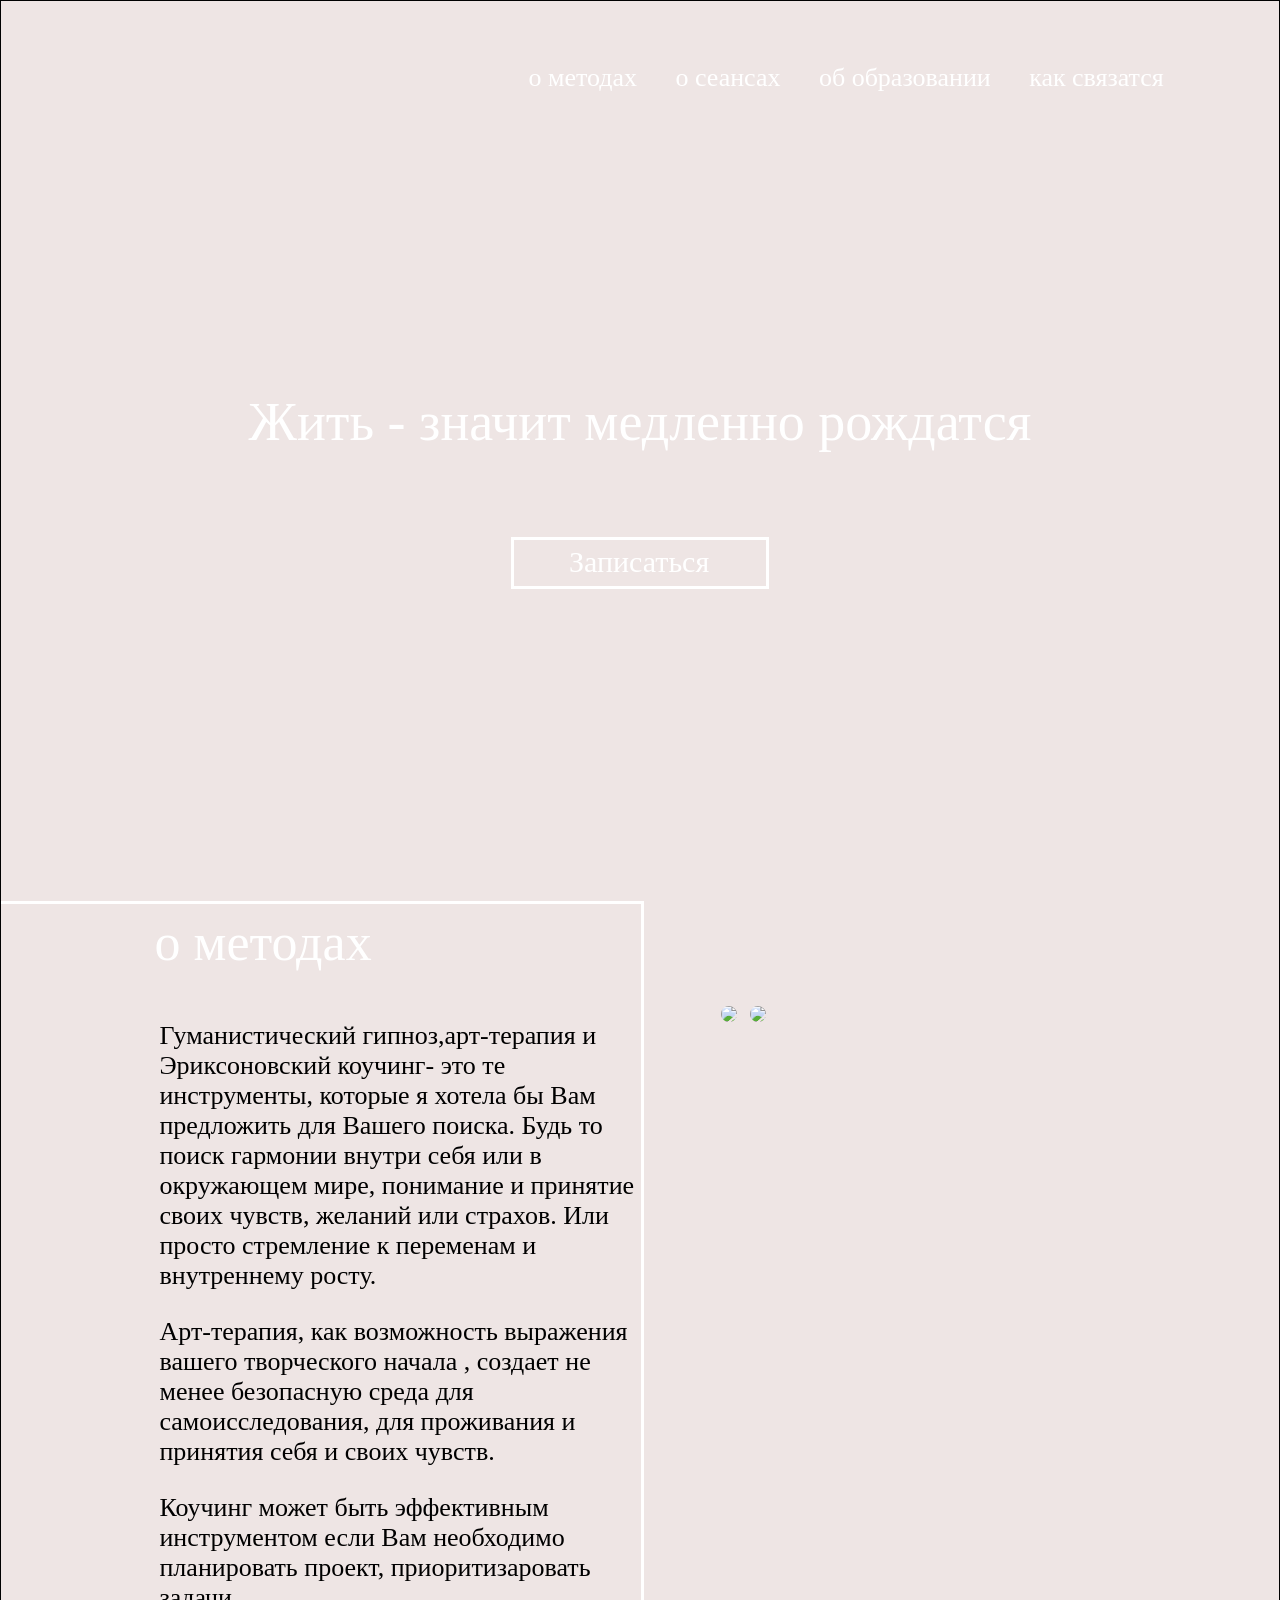
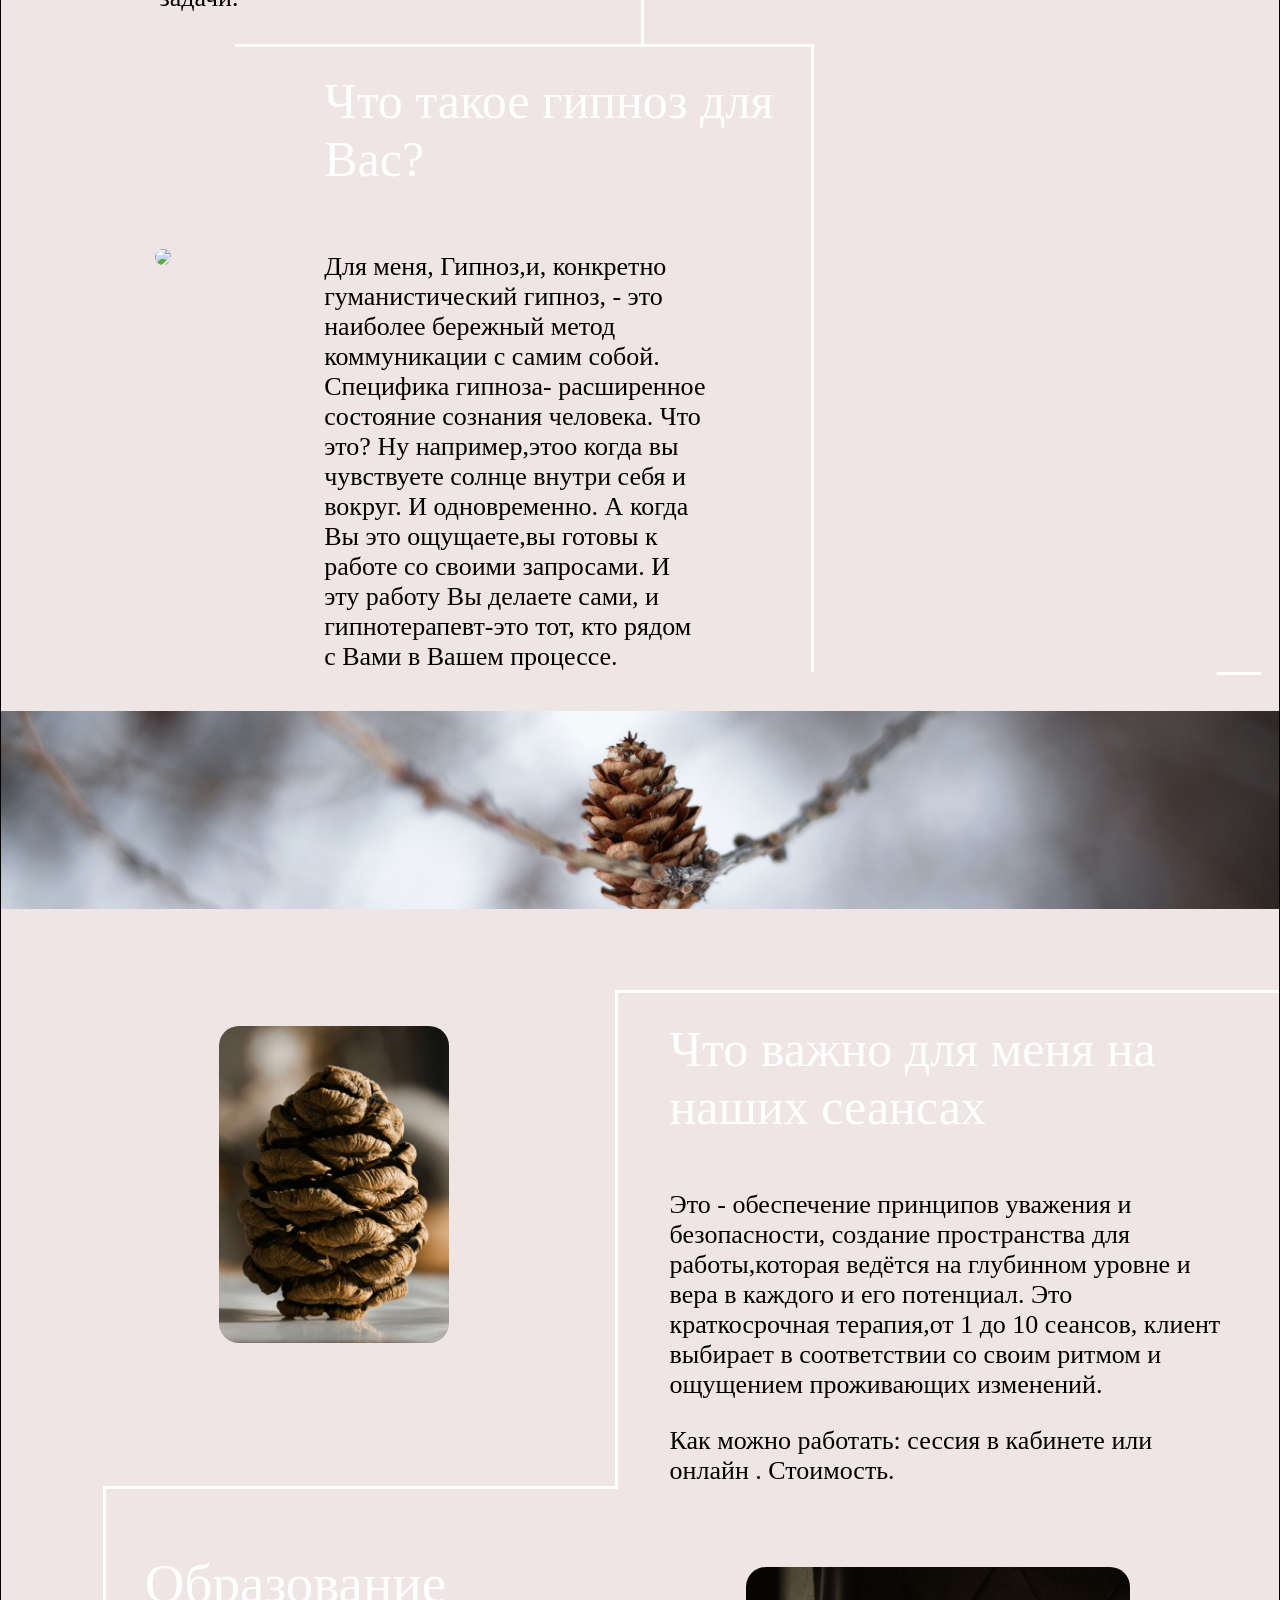
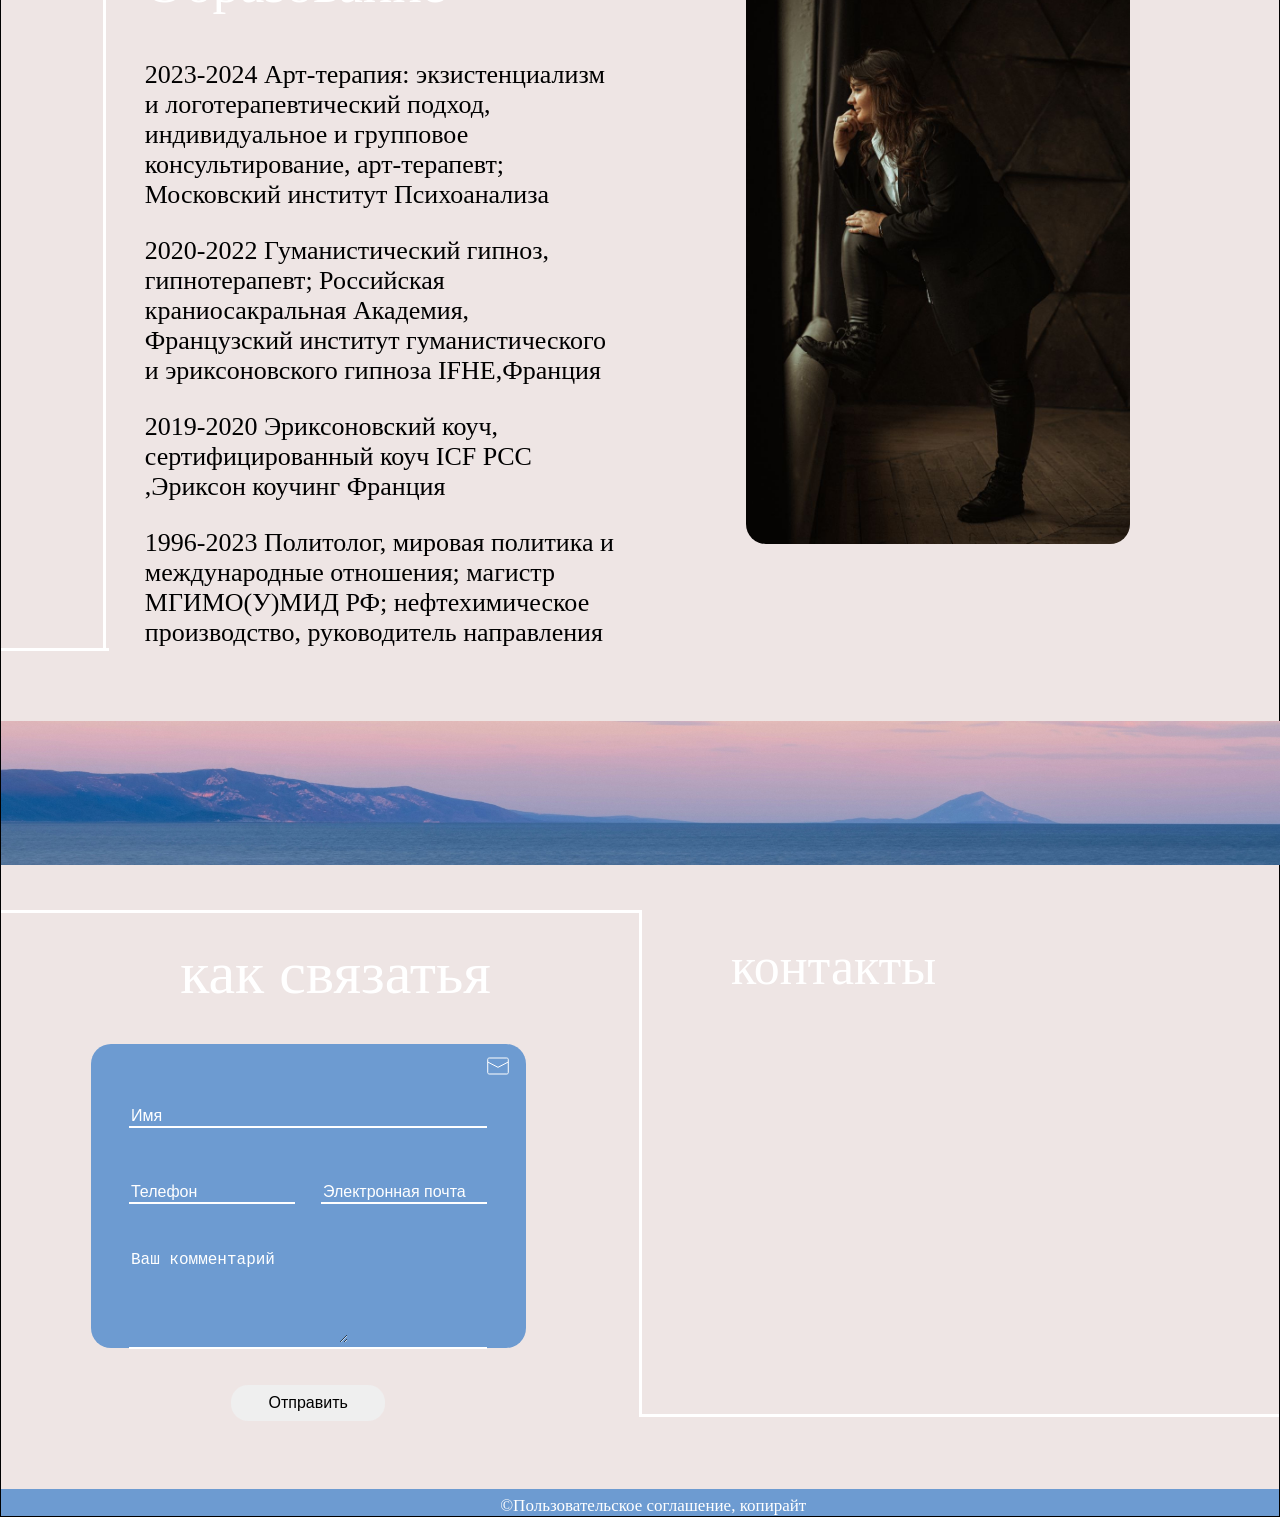
==== public/index.html @ 200267c7 "add:server" ====
<!DOCTYPE html>
<html lang="en">

<head>
    <meta charset="UTF-8">
    <meta name="viewport" content="width=device-width,
initial-scale=1.0">
    <title>Document</title>
    <link href="styles.css" rel="stylesheet">
</head>

<body>
    <div class="imj">
        <div class="grup">
            <div class="method">
                <p class="text"> о методах</p>
            </div>
            <div class="session">
                <p class="text"> о сеансах</p>
            </div>
            <div class="a_education">
                <p class="text"> об образовании</p>
            </div>
            <div class="contact">
                <p class="text"> как связатся</p>
            </div>
        </div>
        <div class="title">
            <p class="title0"> Жить - значит медленно рождатся</p>
        </div>
        <div class="sign_up">
            <p class="zap"> Записаться </p>
        </div>
    </div>
    <div class="about_method">
        <div class="description">
            <div class="methods">
                о методах
            </div>
            <div class="metods_text">
                <p> Гуманистический гипноз,арт-терапия и Эриксоновский
                    коучинг- это те инструменты, которые я хотела бы
                    Вам
                    предложить для Вашего поиска. Будь то поиск
                    гармонии внутри себя или в окружающем мире, понимание и
                    принятие своих чувств, желаний или страхов. Или
                    просто стремление к переменам и внутреннему росту.
                </p>
                <p>Арт-терапия, как возможность выражения вашего
                    творческого начала , создает не менее безопасную среда
                    для
                    самоисследования, для проживания и принятия себя и
                    своих чувств.</p>
                <p> Коучинг может быть эффективным
                    инструментом
                    если Вам необходимо планировать проект,
                    приоритизаровать задачи.</p>
            </div>
        </div>
        <div class="cartinca_grup">
            <div class="cartinca1">
                <img class="photo1" src="https://s3-alpha-sig.figma.com/img/a89f/f282/dc2de478c179d8bf45637
625c44add91?Expires=1710115200&Key-Pair-Id=APKAQ4GOSFWCVNEHN3O4&Signatu
re=CC83K0SYwEdi1xCtmpkBZCKpI4whh64R3u7VKeUGIrd-cfKcqhLoLGvbbAO0hN97~hJK
5yxsXL9Fj0cUIIPGw--SnJXgdNinSQIkK7k5N~qNenr~oLDR-oO5rzXRulROm1xtgIOmZmi
z2IouPjQajpnuM5EhRVffcZmTNMrA4J~Lh7IVxEz3bxT1fZ4uHdak3HrfzDZELCMn85q6dM
99xhRjxYpY8B4I-pU7K7Id3lix6DVfhCBVjKLnkspj4Yt8dmpiE~wUL6JflCMgFsjaVNLyH
s9ytZmKicPismzioRE2r2IiuGUfVvpyYlEd~1He~yL7BFKiLf1jUzYFZIV-Ug__" />
            </div>
            <div class="cartinca2">
                <img class="photo2" src="https://s3-alpha-sig.figma.com/img/df22/7b2b/e4ef651e5d06ac7bb0f1d
91c601410c3?Expires=1710115200&Key-Pair-Id=APKAQ4GOSFWCVNEHN3O4&Signatu
re=d5~v7t0cSWYMuyi5Yyb5U0dXZDXDk3UHoNWBxoQpQYd0pPxEHsIGSiIkiaArlbZbZSlC
PAvQqmpT7sUQ4jUcuLUYG1wep9lqHWhQBJasqjsbvSnrJZhvix2xCttduAcoPnRuP7YJwhA
RLE1biAbuDZv0Ev4XODBdpO7HpQRBsVWN3BCw9VOCxudFjSjmhrm6eHibdcYLKz9Vzxut9n
N1kFMm4bQFCvD2~1rp45zuzOis5J0ir4OzOItQ65-2KLITsR9wE8EuVCu1OQuSmEu3GOrtj
O-s1~VAsemc8~7cvyUjfbJNP51NE0LGg65L7~PGT0Uun3p6oAVaA9KahRUifw__" />
            </div>
        </div>
    </div>
    <div class="grup_gipnosisFlex">
        <div class="cartinca3">
            <img class="photo3" src="https://s3-alpha-sig.figma.com/img/94cb/b790/695d010c2af7e40ab766a
9726b3df049?Expires=1710115200&Key-Pair-Id=APKAQ4GOSFWCVNEHN3O4&Signatu
re=lv~RazjJh~GpRYfQjBdkm9ODgKHRuVwBLQzl9xyirwqb0R064o4ZVauYqQGDjq1n6S0~
TS9p23ZtbgeKnDMO5phkfvNx0VTEdDiWyHDAIG1Y36GRdVKAS7sS5LVnmVvwVM1gHuweWJf
8bgkqZAM-shtSv4CYhHNVfffaPujCzshbF7TS8sloAEOPkpj9fo831UuhPfGyoeMh4hR9Yc
6kaJ-UODWTAypazVM19xsVmaImyC1mY8X4cDc5BSP26b-touX0tDgEBkhs88PL3RUQeCjP4
tyoldl3Xf84yWEbrYejmjsy4rkAq0JRldRWkJSefaA2OnoTjcZEwy7msFOMmw__" />
        </div>
        <div class="grup_gypnosis">
            <div class="hypnosis">
                Что такое гипноз для Вас?
            </div>
            <div class="text_hypnosis">
                Для меня, Гипноз,и, конкретно гуманистический гипноз, -
                это наиболее бережный метод коммуникации с
                самим
                собой. Специфика гипноза- расширенное состояние
                сознания человека. Что это? Ну например,этоо когда
                вы
                чувствуете солнце внутри себя и вокруг. И одновременно.
                А когда Вы это ощущаете,вы готовы к работе
                со
                своими
                запросами. И эту работу Вы делаете сами, и
                гипнотерапевт-это тот, кто рядом с Вами в Вашем
                процессе.
            </div>
        </div>
    </div>
    <div class="stub">
    </div>
    <div class="cartinca4"></div>
    <div class="grupFlex">
        <div class="cartinca5">
            <img class="photo5" src="./images/cone.jpg" alt="img">
        </div>
        <div class="important_grup">
            <div class="important">
                Что важно для меня на наших сеансах
            </div>
            <div class="important_text">
                <p>Это - обеспечение принципов уважения и безопасности,
                    создание пространства для работы,которая
                    ведётся
                    на
                    глубинном уровне и вера в каждого и его потенциал.
                    Это краткосрочная терапия,от 1 до 10 сеансов,
                    клиент
                    выбирает в соответствии со своим ритмом и ощущением
                    проживающих изменений.</p>
                Как можно работать: сессия в
                кабинете или онлайн . Стоимость.
            </div>
        </div>
    </div>
    <div class="education_flex">
        <div class="education_grup">
            <div class="education">
                Образование
            </div>
            <div class="text_education">
                <p> 2023-2024 Арт-терапия: экзистенциализм и
                    логотерапевтический подход, индивидуальное и групповое
                    консультирование, арт-терапевт; Московский институт
                    Психоанализа</p>
                <p> 2020-2022 Гуманистический гипноз,
                    гипнотерапевт; Российская краниосакральная Академия,
                    Французский институт гуманистического и
                    эриксоновского
                    гипноза IFHE,Франция</p>
                <p> 2019-2020 Эриксоновский коуч, сертифицированный коуч
                    ICF PCC ,Эриксон коучинг
                    Франция </p>
                1996-2023 Политолог, мировая политика и международные
                отношения; магистр МГИМО(У)МИД РФ;
                нефтехимическое
                производство, руководитель направления
            </div>
        </div>
        <div class="cartinca6">
            <img class="photo6" src="./images/73ca1a9769c99b948644e94cf662efa6.jpg" alt="imj">
        </div>
    </div>
    <div class="stub2">
        <p></p>
    </div>
    <div class="cartinca7"></div>
    <div class="global_flex">
        <div class="forma_text">
            <div class="contact_bottom">
                как связатья
            </div>
            <div class="forma">
                <div class="forma_pismo">
                    <svg width="22" height="18" viewBox="0 0 22 18" fill="none" xmlns="http://www.w3.org/2000/svg">
                        <path d="M0.733337 5L11 10.3333L21.2667 5M2.2
1H19.8C20.189 1 20.562 1.14048 20.8371 1.39052C21.1121 1.64057 21.2667
1.97971 21.2667 2.33333V15.6667C21.2667 16.0203 21.1121 16.3594 20.8371
16.6095C20.562 16.8595 20.189 17 19.8 17H2.2C1.81102 17 1.43797 16.8595
1.16291 16.6095C0.887861 16.3594 0.733337 16.0203 0.733337
15.6667V2.33333C0.733337 1.97971 0.887861 1.64057 1.16291
1.39052C1.43797 1.14048 1.81102 1 2.2 1Z" stroke="white" />
                    </svg>
                </div>
                <form id="feedback-form">
                    <div class="form_name">
                        <input type="text" id="name" name="name" required placeholder="Имя">
                    </div>
                    <div class="forma_flex">
                        <div class="form_phone">
                            <input type="tel" id="phone" name="phone" required placeholder="Телефон">
                        </div>
                        <div class="form_email">
                            <input type="email" id="email" name="email" required placeholder="Электронная почта">
                        </div>
                    </div>
                    <div class="form_comment">
                        <textarea type="email" id="message" name="message" rows="5"
                            placeholder="Ваш комментарий"></textarea>
                    </div>
                    <button class="send" type="submit">Отправить</button>
                </form>
            </div>
        </div>
        <div class="contacts_grup">
            <div class="contakts">
                контакты
            </div>
        </div>
    </div>
    <div class="end">
        <div class="end_text">©Пользовательское соглашение,
            копирайт</div>
    </div>
    <script src="./script.js"></script>
</body>

</html>
---- public/styles.css ----
body {
  background-color: #ac7d7c33;
  margin: 0;
  border: 1px solid black;
}

.imj {
  background-image: url(./images/фон.jpg);
  background-size: cover;
  height: 84vh;
}

input,
textarea {
  background: none;
  border: none;
  font-size: 16px;
  color: white;
}

.form_name {
  border-bottom: white 2px solid;
  width: 28vw;
  margin-left: 2vw;
  margin-top: 3vh;
}

.form_phone {
  border-bottom: white 2px solid;
  margin-left: 2vw;
  width: 13vw;
}

.form_email {
  border-bottom: white 2px solid;
  margin-left: 2vw;
  width: 13vw;
}

.form_comment {
  border-bottom: white 2px solid;
  width: 28vw;
  margin-left: 2vw;
  margin-top: 5vh;
}

.send {
  width: 12vw;
  height: 4vh;
  border-radius: 17px;
  border: none;
  margin-top: 4vh;
  margin-left: 10vw;
  font-size: 16px;
}

.contact,
.method,
.session,
.a_education {
  margin-left: 3vw;
}

.grup {
  display: flex;
  margin-right: 9vw;
  justify-content: flex-end;
  padding-top: 4vh;
  font-size: 26px;
}
.title {
  color: white;
  display: flex;
  justify-content: center;
  margin-top: 17vw;
}
.title0 {
  font-size: 54px;
}
.sign_up {
  color: white;

  display: flex;
  justify-content: center;
  font-size: 30px;
}
.zap {
  border: 3px solid white;
  padding-top: 5px;
  width: 142px;
  height: 28px;
  padding-left: 55px;
  padding-right: 55px;
  padding-bottom: 13px;
}

.text {
  color: white;
}
.methods {
  font-size: 52px;
  padding-top: 1vh;
  color: white;
}

.description {
  width: 38vw;
  padding-left: 12vw;
  border-top: 3px solid white;
  border-right: 3px solid white;
}
.metods_text {
  padding: 1%;
  margin-top: 2vh;
  font-size: 26px;
}

.photo1 {
  width: 16vw;
  border-radius: 20px;
}

.photo2 {
  width: 16vw;
  margin-left: 1vw;
  border-radius: 20px;
}
.about_method {
  display: flex;
  margin-top: 16vh;
}
.cartinca_grup {
  display: flex;
  margin-left: 6vw;
  margin-top: 105px;
}
.hypnosis {
  font-size: 50px;
  margin-top: 2vw;
  margin-left: 7vw;
  width: 38vw;
  color: white;
}

.text_hypnosis {
  width: 30vw;
  font-size: 26px;
  margin-top: 5vw;
  margin-left: 7vw;
}

.grup_gypnosis {
  margin-left: 5vw;
  border-top: 3px solid white;
  border-right: 3px solid white;
}

.photo3 {
  width: 33vw;
  border-radius: 20px;
  margin-top: 16vw;
  margin-left: 12vw;
}

.grup_gipnosisFlex {
  display: flex;
}

.stub {
  border-top: 3px solid white;
  width: calc(5vw - 20px);
  margin-left: 95vw;
}

.cartinca4 {
  background-image: url(./images/шишка.jpg);
  background-size: cover;
  height: 22vh;
  max-width: 100%;
  width: 100vw;
  margin-top: 4vh;
}

.cartinca7 {
  background-image: url(./images/море.jpg);
  background-size: cover;
  margin-top: 4vh;
  width: 100vw;
  height: 16vh;
}

.photo5 {
  margin-left: 17vw;
  margin-top: 13vh;
  width: 18vw;
  border-radius: 20px;
}

.important {
  font-size: 50px;
  color: white;
  margin-top: 3vh;
  width: 43vw;
  margin-left: 4vw;
}

.important_text {
  font-size: 26px;
  margin-top: 6vh;
  width: 44vw;
  margin-left: 4vw;
}

.grupFlex {
  display: flex;
}

.important_grup {
  margin-left: 13vw;
  margin-top: 9vh;
  width: 52vw;
  border-top: 3px solid white;
  border-left: 3px solid white;
}

.text_education {
  font-size: 26px;
  margin-left: 3vw;
  margin-top: 5vh;
}

.education {
  font-size: 55px;
  color: white;
  margin-top: 7vh;
  margin-left: 3vw;
}

.education_flex {
  display: flex;
}

.education_grup {
  width: 40vw;
  margin-left: 8vw;
  border-top: 3px solid white;
  border-left: 3px solid white;
}

.photo6 {
  border-radius: 20px;
  width: 30vw;
  margin-left: 10vw;
  margin-top: 9vh;
}

.stub2 {
  border-top: 3px solid white;
  width: 7vw;
  padding: 9px;
}

.forma {
  background-color: #6d9bd1;
  height: 31vh;
  width: 32vw;
  border-radius: 20px;
  margin-left: 7vw;
  margin-top: 4vh;
  padding: 2%;
}

.forma_text {
  margin-top: 5vh;
  width: 50vw;
  border-top: 3px solid white;
  border-right: 3px solid white;
  height: 56vh;
}

.forma_flex {
  display: flex;
  margin-top: 6vh;
}

::-webkit-input-placeholder {
  color: white;
}

.contact_bottom {
  font-size: 60px;
  color: white;
  margin-left: 14vw;
  margin-top: 2vw;
}

.global_flex {
  display: flex;
}

.contakts {
  font-size: 52px;
  color: white;
  margin-top: 8vh;
  margin-left: 7vw;
}

.contacts_grup {
  width: 50vw;
  border-bottom: 3px solid white;
}

.forma_pismo {
  margin-left: 30vw;
}

.end {
  margin-top: 8vh;
  background-color: #6d9bd1;
  height: 3vh;
}

.end_text {
  margin-left: 39vw;
  padding-top: 7px;
  font-size: 17px;
  color: white;
}

textarea:focus,
input:focus {
  outline: none;
}
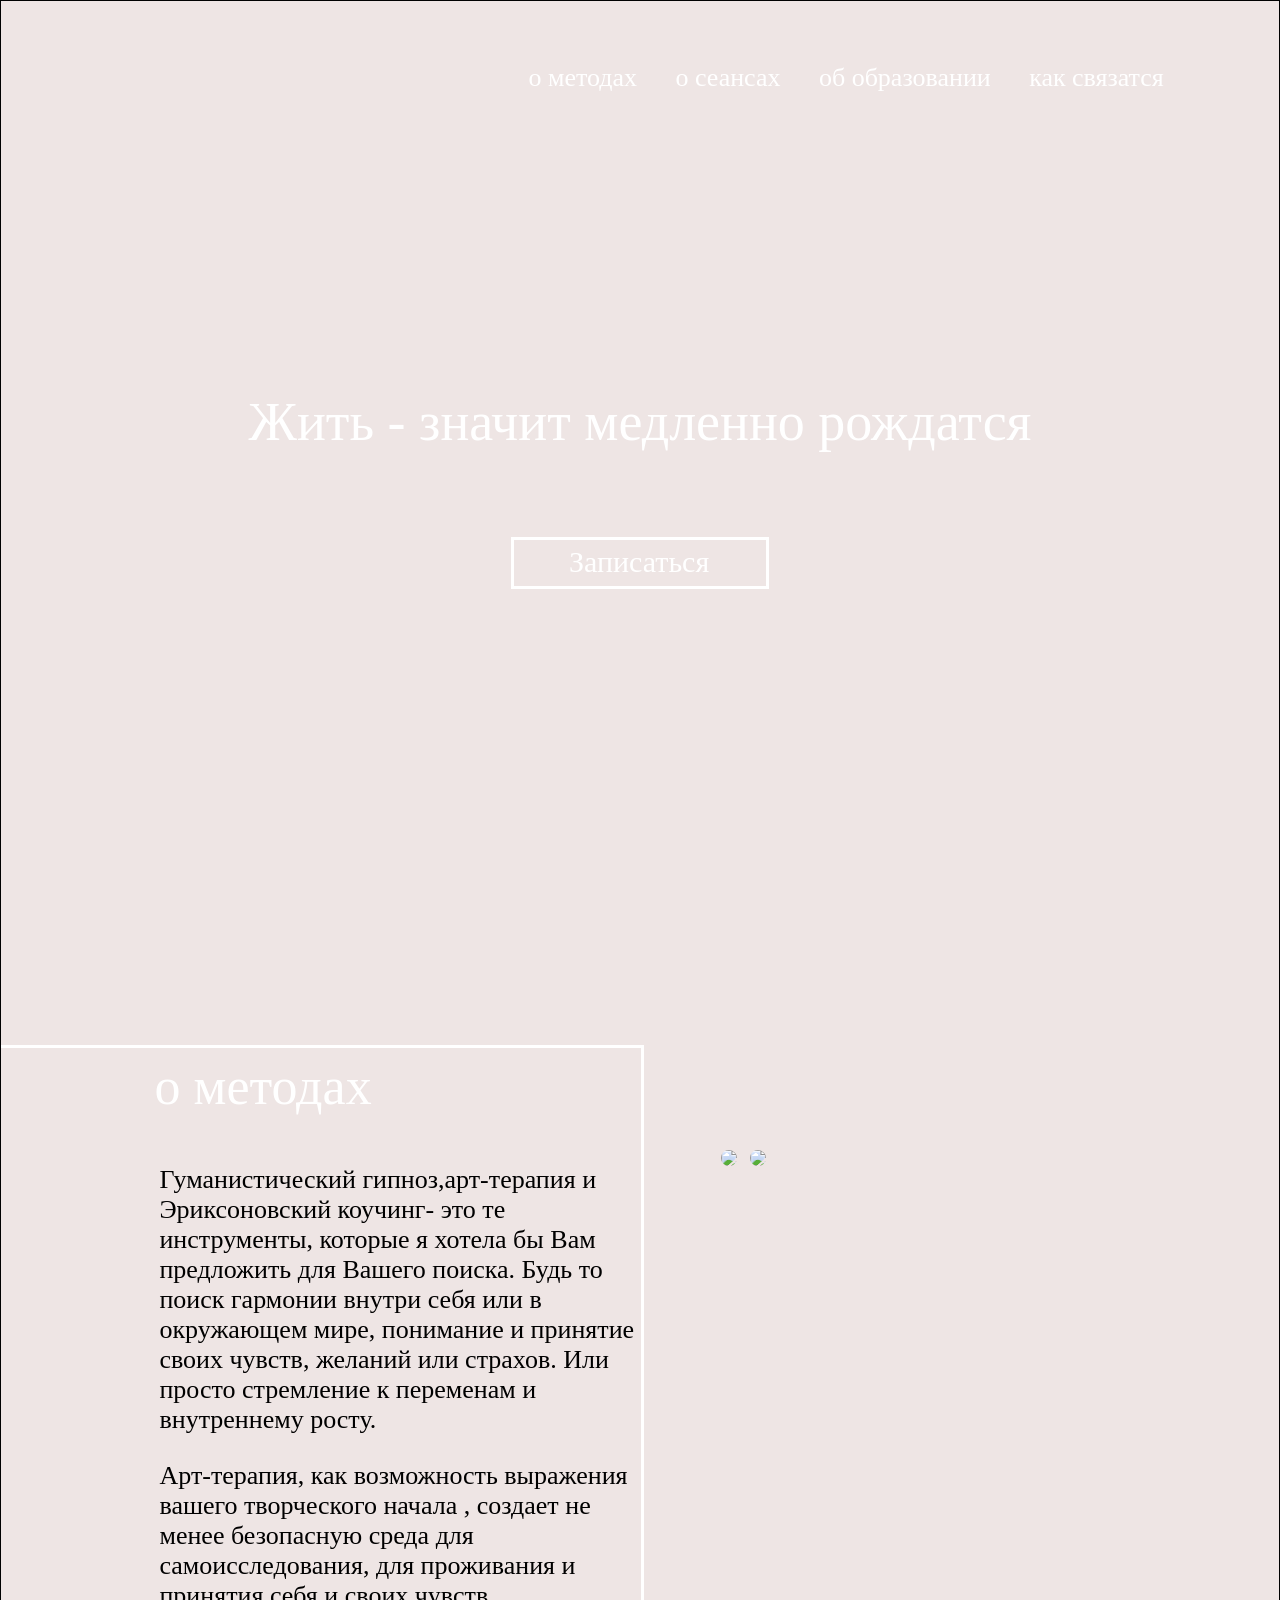
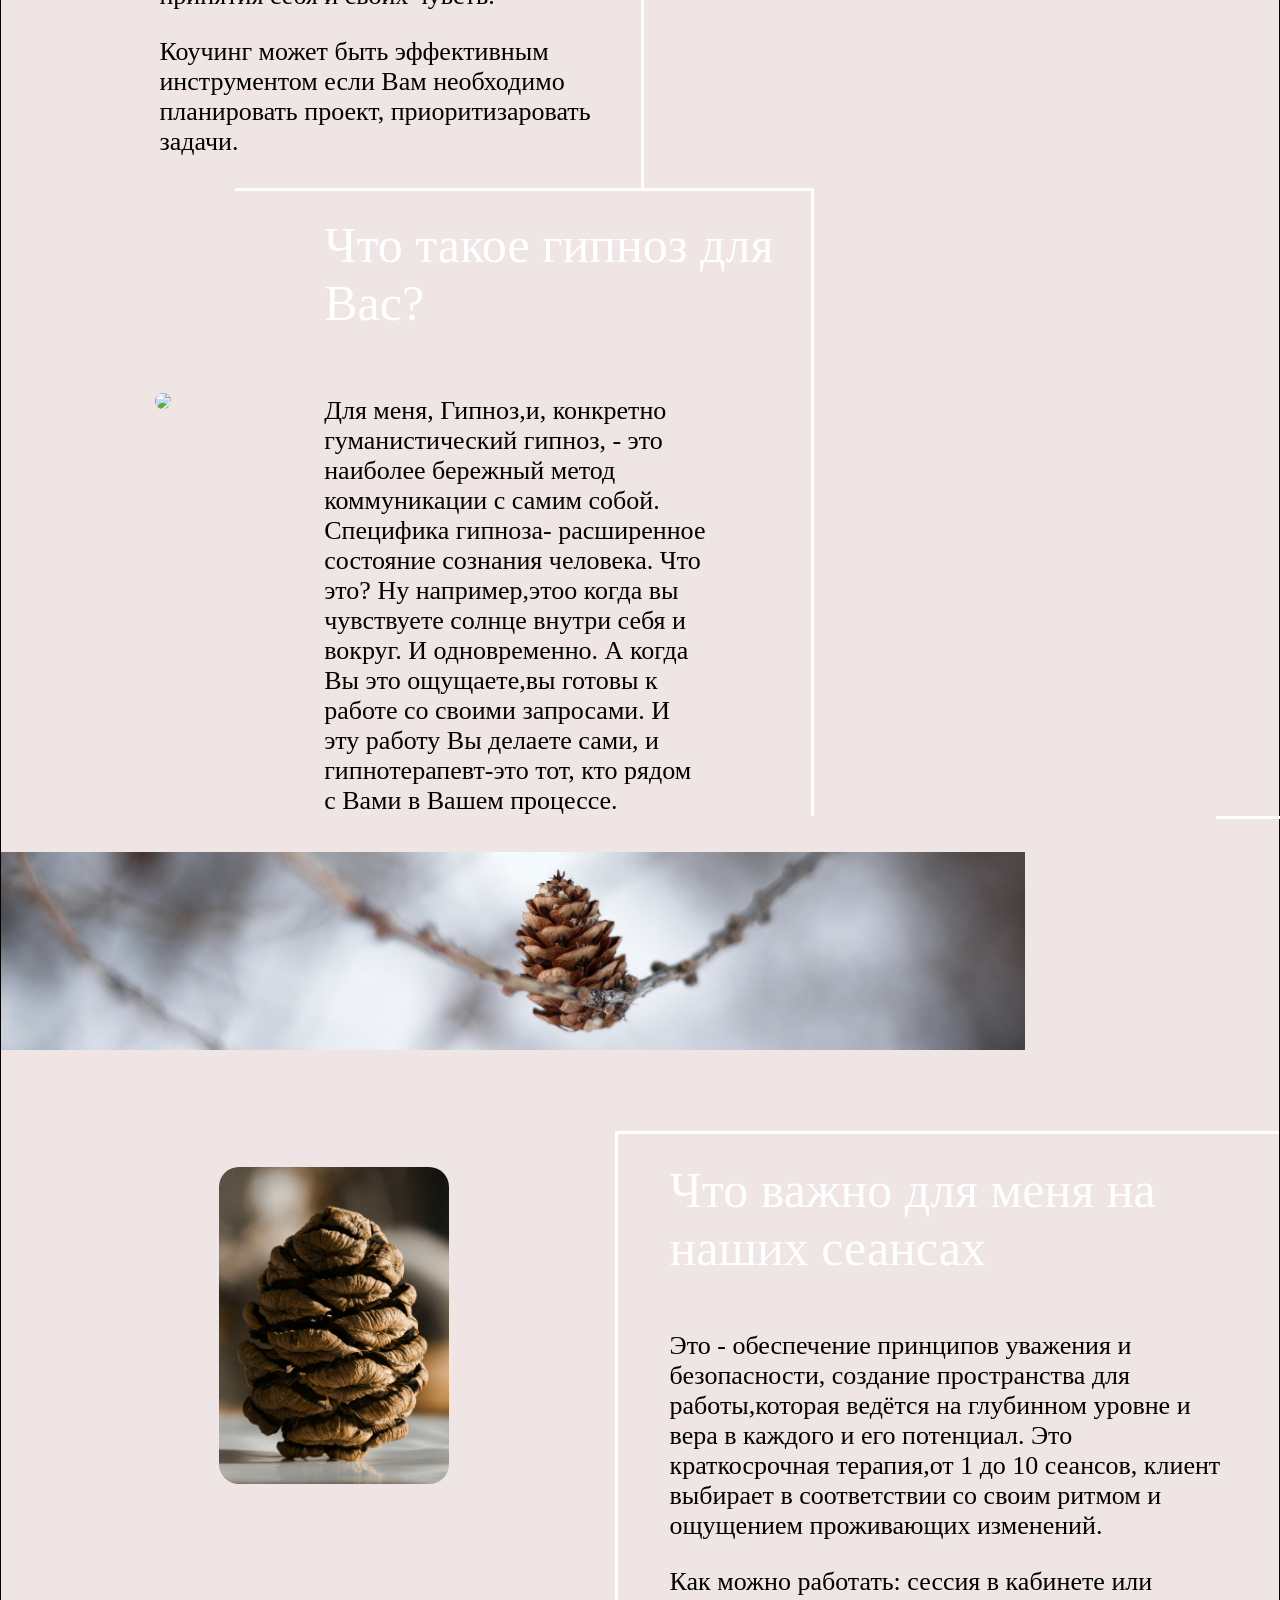
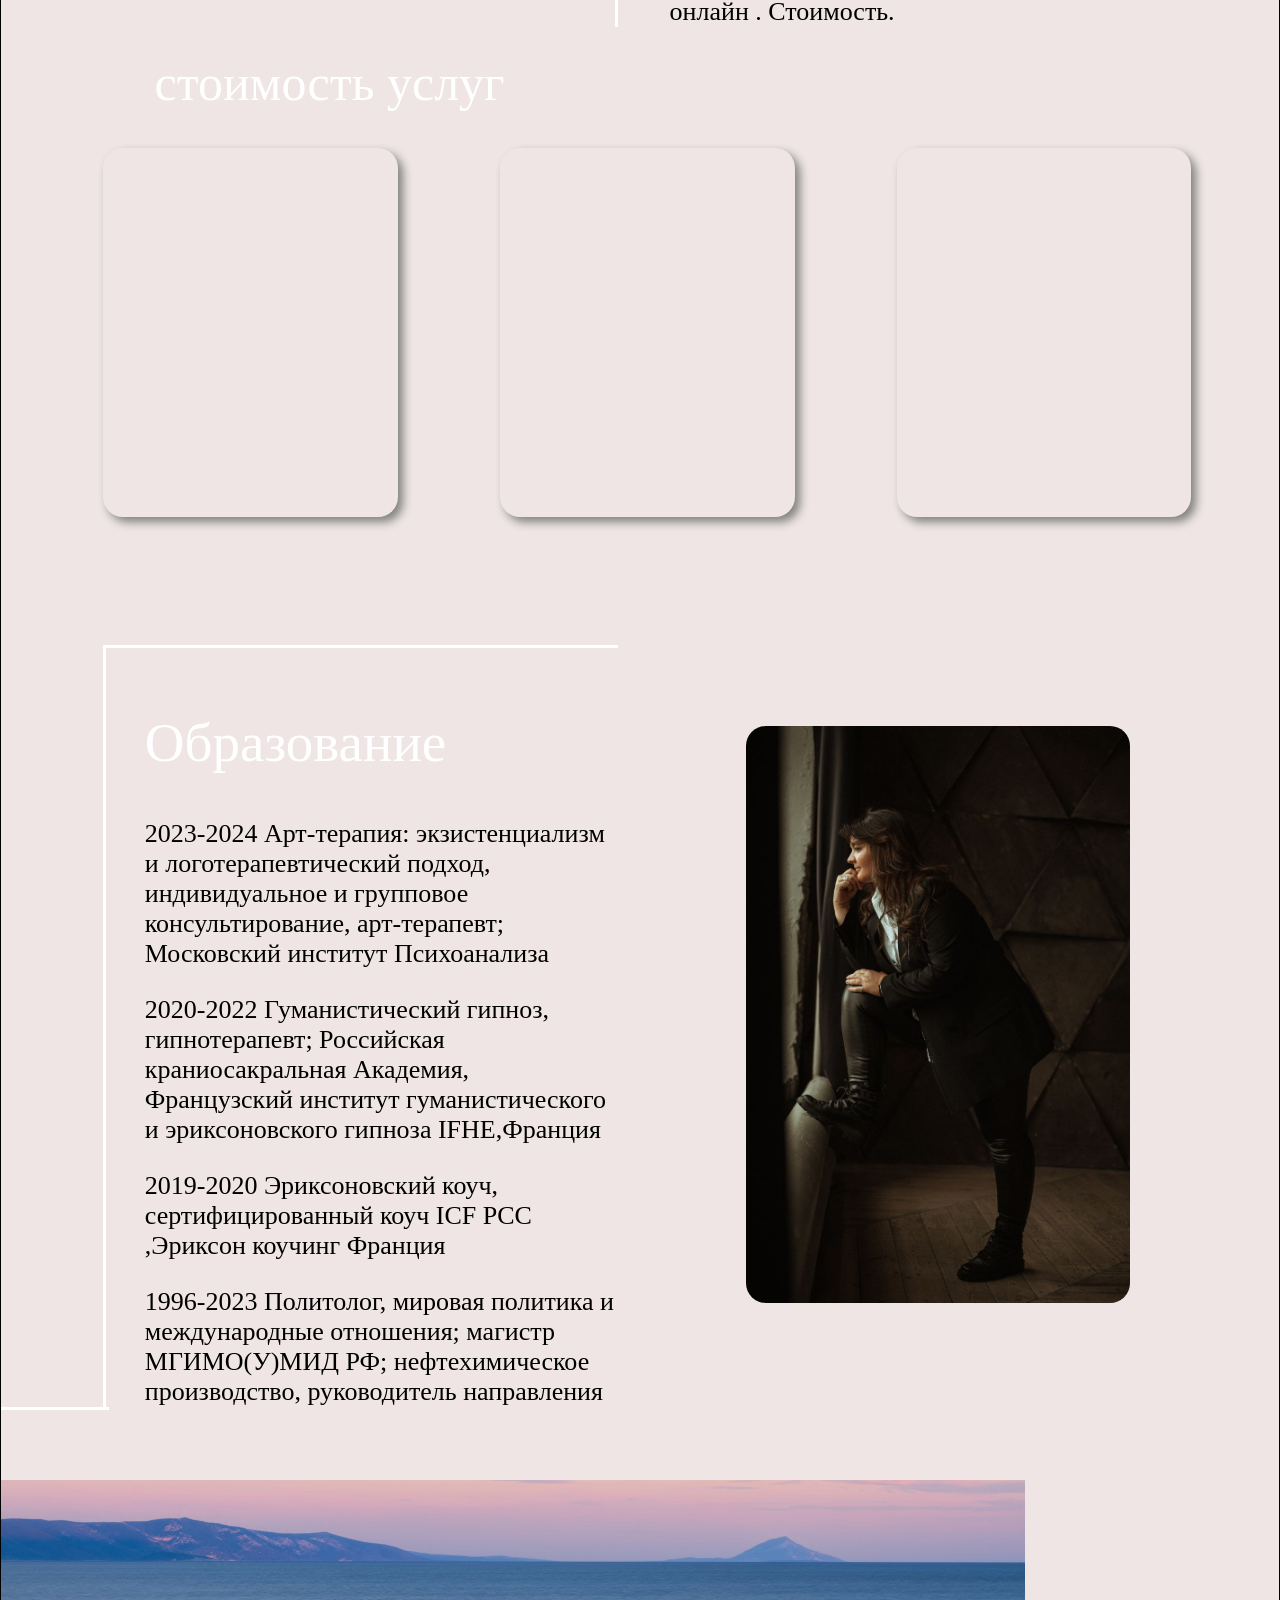
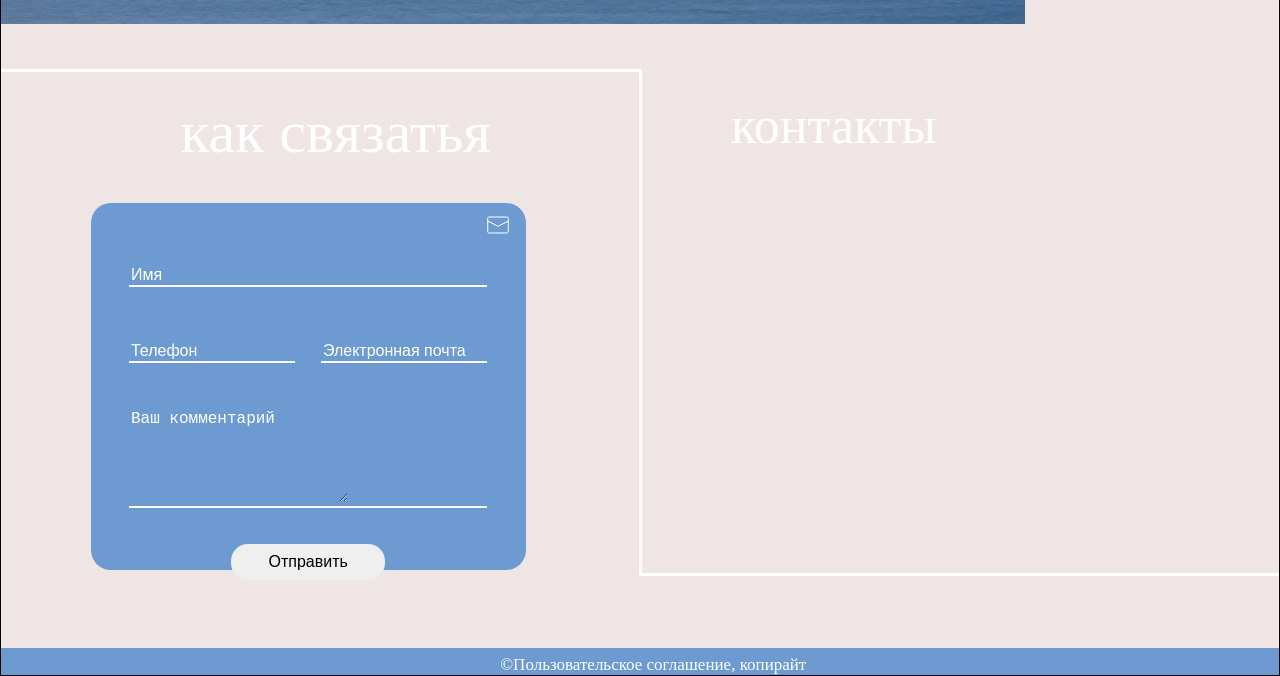
==== commit 9fb37432: "commit" ====
--- a/public/index.html
+++ b/public/index.html
@@ -13,16 +13,24 @@
     <div class="imj">
         <div class="grup">
             <div class="method">
-                <p class="text"> о методах</p>
+                <a href="#bottom" id="top">
+                    <p class="text"> о методах</p>
+                </a>
             </div>
             <div class="session">
-                <p class="text"> о сеансах</p>
+                <a href="#seans" id="sensis">
+                    <p class="text"> о сеансах</p>
+                </a>
             </div>
             <div class="a_education">
-                <p class="text"> об образовании</p>
+                <a href="#educationA" id="">
+                    <p class="text"> об образовании</p>
+                </a>
             </div>
             <div class="contact">
-                <p class="text"> как связатся</p>
+                <a href="#contacts" id="">
+                    <p class="text"> как связатся</p>
+                </a>
             </div>
         </div>
         <div class="title">
@@ -32,6 +40,7 @@
             <p class="zap"> Записаться </p>
         </div>
     </div>
+    <a href="#top" id="bottom"> </a>
     <div class="about_method">
         <div class="description">
             <div class="methods">
@@ -109,32 +118,53 @@
             </div>
         </div>
     </div>
-    <div class="stub">
-    </div>
+
+
+    <div class="stub"> </div>
+
+
     <div class="cartinca4"></div>
-    <div class="grupFlex">
-        <div class="cartinca5">
-            <img class="photo5" src="./images/cone.jpg" alt="img">
-        </div>
-        <div class="important_grup">
-            <div class="important">
-                Что важно для меня на наших сеансах
-            </div>
-            <div class="important_text">
-                <p>Это - обеспечение принципов уважения и безопасности,
-                    создание пространства для работы,которая
-                    ведётся
-                    на
-                    глубинном уровне и вера в каждого и его потенциал.
-                    Это краткосрочная терапия,от 1 до 10 сеансов,
-                    клиент
-                    выбирает в соответствии со своим ритмом и ощущением
-                    проживающих изменений.</p>
-                Как можно работать: сессия в
-                кабинете или онлайн . Стоимость.
-            </div>
-        </div>
-    </div>
+    <a href="" id="seans">
+        <div class="grupFlex">
+    </a>
+    <div class="cartinca5">
+        <img class="photo5" src="./images/cone.jpg" alt="img">
+    </div>
+    <div class="important_grup">
+        <div class="important">
+            Что важно для меня на наших сеансах
+        </div>
+        <div class="important_text">
+            <p>Это - обеспечение принципов уважения и безопасности,
+                создание пространства для работы,которая
+                ведётся
+                на
+                глубинном уровне и вера в каждого и его потенциал.
+                Это краткосрочная терапия,от 1 до 10 сеансов,
+                клиент
+                выбирает в соответствии со своим ритмом и ощущением
+                проживающих изменений.</p>
+            Как можно работать: сессия в
+            кабинете или онлайн . Стоимость.
+        </div>
+    </div>
+    </div>
+
+    <div class="price_title">
+        стоимость услуг
+    </div>
+    <div class="price_flex">
+        <div class="price">
+
+        </div>
+        <div class="price">
+
+        </div>
+        <div class="price">
+
+        </div>
+    </div>
+    <a href="" id="educationA"></a>
     <div class="education_flex">
         <div class="education_grup">
             <div class="education">
@@ -208,11 +238,13 @@
             <div class="contakts">
                 контакты
             </div>
+
         </div>
     </div>
     <div class="end">
-        <div class="end_text">©Пользовательское соглашение,
-            копирайт</div>
+        <a href="" id="contacts">
+            <div class="end_text">©Пользовательское соглашение, копирайт</div>
+        </a>
     </div>
     <script src="./script.js"></script>
 </body>
--- a/public/styles.css
+++ b/public/styles.css
@@ -7,7 +7,7 @@
 .imj {
   background-image: url(./images/фон.jpg);
   background-size: cover;
-  height: 84vh;
+  height: 100vh;
 }
 
 input,
@@ -168,8 +168,30 @@
 
 .stub {
   border-top: 3px solid white;
-  width: calc(5vw - 20px);
-  margin-left: 95vw;
+  position: absolute;
+  right: 0;
+  width: 5vw;
+}
+
+.price {
+  box-shadow: 5px 5px 10px 0px gray;
+  margin-left: 8vw;
+  width: 23vw;
+  height: 41vh;
+  border-radius: 20px;
+
+}
+
+.price_title{
+  color: white;
+  font-size: 50px;
+  margin-left: 12vw;
+  margin-top: 3vh;
+}
+
+.price_flex{
+  display: flex;
+  margin-top: 4vh;
 }
 
 .cartinca4 {
@@ -177,7 +199,7 @@
   background-size: cover;
   height: 22vh;
   max-width: 100%;
-  width: 100vw;
+  width: 80vw;
   margin-top: 4vh;
 }
 
@@ -185,7 +207,7 @@
   background-image: url(./images/море.jpg);
   background-size: cover;
   margin-top: 4vh;
-  width: 100vw;
+  width: 80vw;
   height: 16vh;
 }
 
@@ -196,6 +218,16 @@
   border-radius: 20px;
 }
 
+@media (prefers-reduced-motion: no-preference) {
+  :root {
+    scroll-behavior: smooth;
+  }
+}
+
+a {
+  text-decoration: none;
+}
+
 .important {
   font-size: 50px;
   color: white;
@@ -238,6 +270,7 @@
 
 .education_flex {
   display: flex;
+  margin-top: 10vw;
 }
 
 .education_grup {
@@ -262,7 +295,7 @@
 
 .forma {
   background-color: #6d9bd1;
-  height: 31vh;
+  height: 38vh;
   width: 32vw;
   border-radius: 20px;
   margin-left: 7vw;
